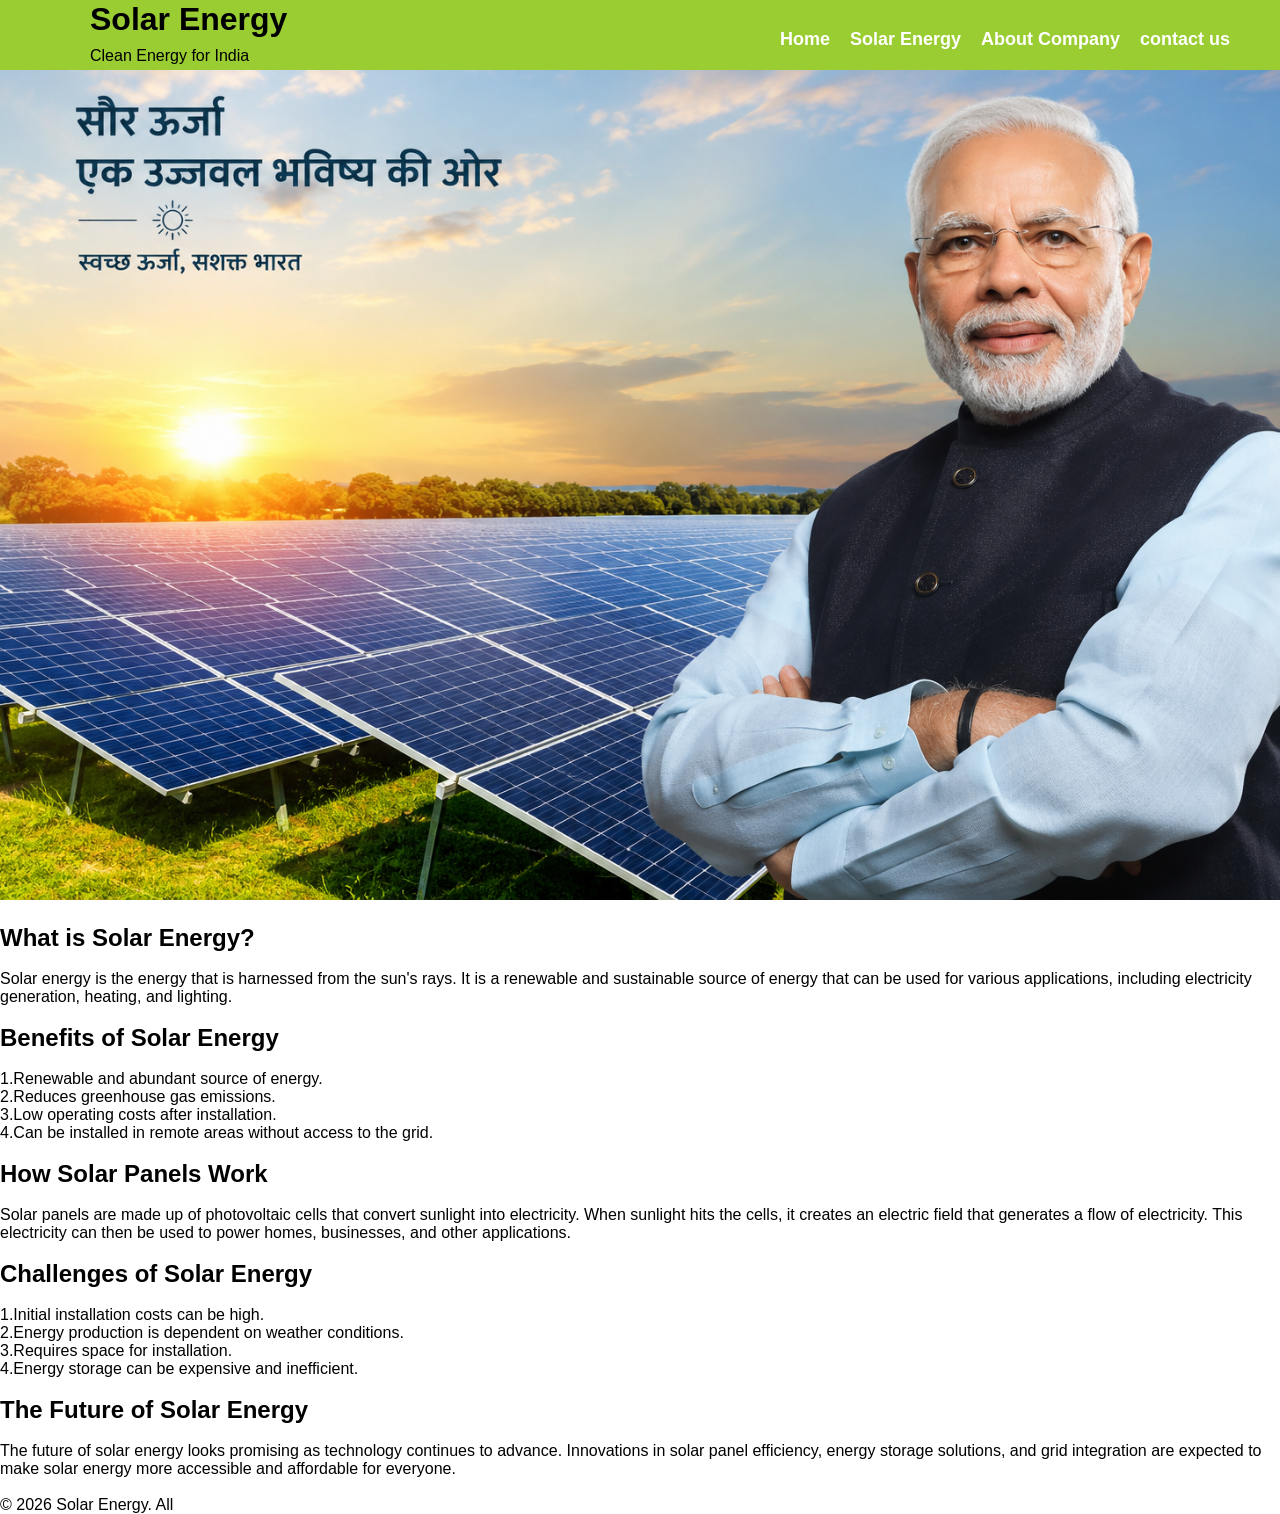
==== index.html @ 314f69fe "Add files via upload" ====
<!DOCTYPE html>
<html lang="en">

<head>
    <meta charset="UTF-8">
    <meta name="viewport" content="width=device-width, initial-scale=1.0">
    <title>Solar Energy</title>
    <link rel="stylesheet" href="solar.css">
</head>

<body>
    <div class="hero">
        <img class="back" src="solar.png" alt="Solar Energy" class="background-image">
        <header>
            <div class="Top-bar">
                <h1>Solar Energy</h1>
                <p> Clean Energy for India</p>
            </div>
            <nav>
                <ul>
                    <li><a href="index.html">Home</a></li>
                    <li><a href="index1.html">Solar Energy</a></li>
                    <li><a href="index2.html">About Company</a></li>
                    <li><a href="index3.html">contact us</a></li>
                </ul>
            </nav>
        </header>
        

        <main>
            <section>
                <h2>What is Solar Energy?</h2><br>
                <p>Solar energy is the energy that is harnessed from the sun's rays. It is a renewable and sustainable
                    source of energy that can be used for various applications, including electricity generation,
                    heating, and lighting.</p>
            </section><br>

            <section>
                <h2>Benefits of Solar Energy</h2><br>
                <ul>
                    <li>1.Renewable and abundant source of energy.</li>
                    <li>2.Reduces greenhouse gas emissions.</li>
                    <li>3.Low operating costs after installation.</li>
                    <li>4.Can be installed in remote areas without access to the grid.</li>
                </ul>
            </section><br>

            <section>
                <h2>How Solar Panels Work</h2><br>
                <p>Solar panels are made up of photovoltaic cells that convert sunlight into electricity. When sunlight
                    hits the cells, it creates an electric field that generates a flow of electricity. This electricity
                    can then be used to power homes, businesses, and other applications.</p>
            </section><br>
            <section>
                <h2>Challenges of Solar Energy</h2><br>
                <ul>
                    <li>1.Initial installation costs can be high.</li>
                    <li>2.Energy production is dependent on weather conditions.</li>
                    <li>3.Requires space for installation.</li>
                    <li>4.Energy storage can be expensive and inefficient.</li>
                </ul>
            </section><br>

            <section>
                <h2>The Future of Solar Energy</h2><br>
                <p>The future of solar energy looks promising as technology continues to advance. Innovations in solar
                    panel efficiency, energy storage solutions, and grid integration are expected to make solar energy
                    more accessible and affordable for everyone.</p>
            </section><br>
        </main>

        <footer>
            <p>&copy; 2026 Solar Energy. All


</body>

</html>
---- solar.css ----
*{
    margin: 0;
    padding: 0;
    box-sizing: border-box;
}
body{
    padding: 0px;
    margin: 0px;
    font-family: Arial, sans-serif;
}
main{
   margin-top: 0px;
   padding-top: 20px;
}


.banner, .hero, header{
    position: relative;
}
.Top-bar{
    margin: 0px;    
    display: flex;
    flex-direction: column;
    gap: 10px;
    padding: 12px 40px 8px 40px;
    line-height: 1.1;
    height: 60px;

}
.hero{
    position: relative;
    width: 100%;
    height: 100vh;

}

.hero img{
    width: 100%;
    height: 100vh;
    object-fit: cover;
}
header{
    position: absolute;
    top: -30px;
    width: 100%;
    left: 0;
    display: flex;
    justify-content: space-between;
    align-items:end;
    padding: 20px 50px;
    background: yellowgreen;
    z-index: 999;
   
}

logo.h1{
   color: #fff;
   align-items: end;
   font-size: 40px;
}
logo.p{
   color: #fff;
   font-size: 16px;
}
nav ul{
    list-style: none;
    display: flex;
}
nav ul li{
 margin-left: 20px;
 font-weight: bold;
}

nav ul li a{
   text-decoration: none;
   color: #fff;
   font-size: 18px;
   font-weight: bold;
   transition: color 0.3s ease;
}
.hero-text{
    position: absolute;
    top: 50%;
    left: 50%;
    transform: translate(-50%, -50%);
    color: #fff;
    text-align: center;
}
.hero-text h2{
   font-size: 60px;
   margin-bottom: 10px;
}
.hero-text p{
 font-size: 24px;
 margin-bottom: 20px;
}
.btn{
    display: inline-block;
    padding: 10px 20px;
    background-color: #fff;
    color: #333;
    text-decoration: none;
    font-size: 18px;
    border-radius: 5px;
    transition: background-color 0.3s ease;
}
.btn::after{
    background-color: #fff;
}
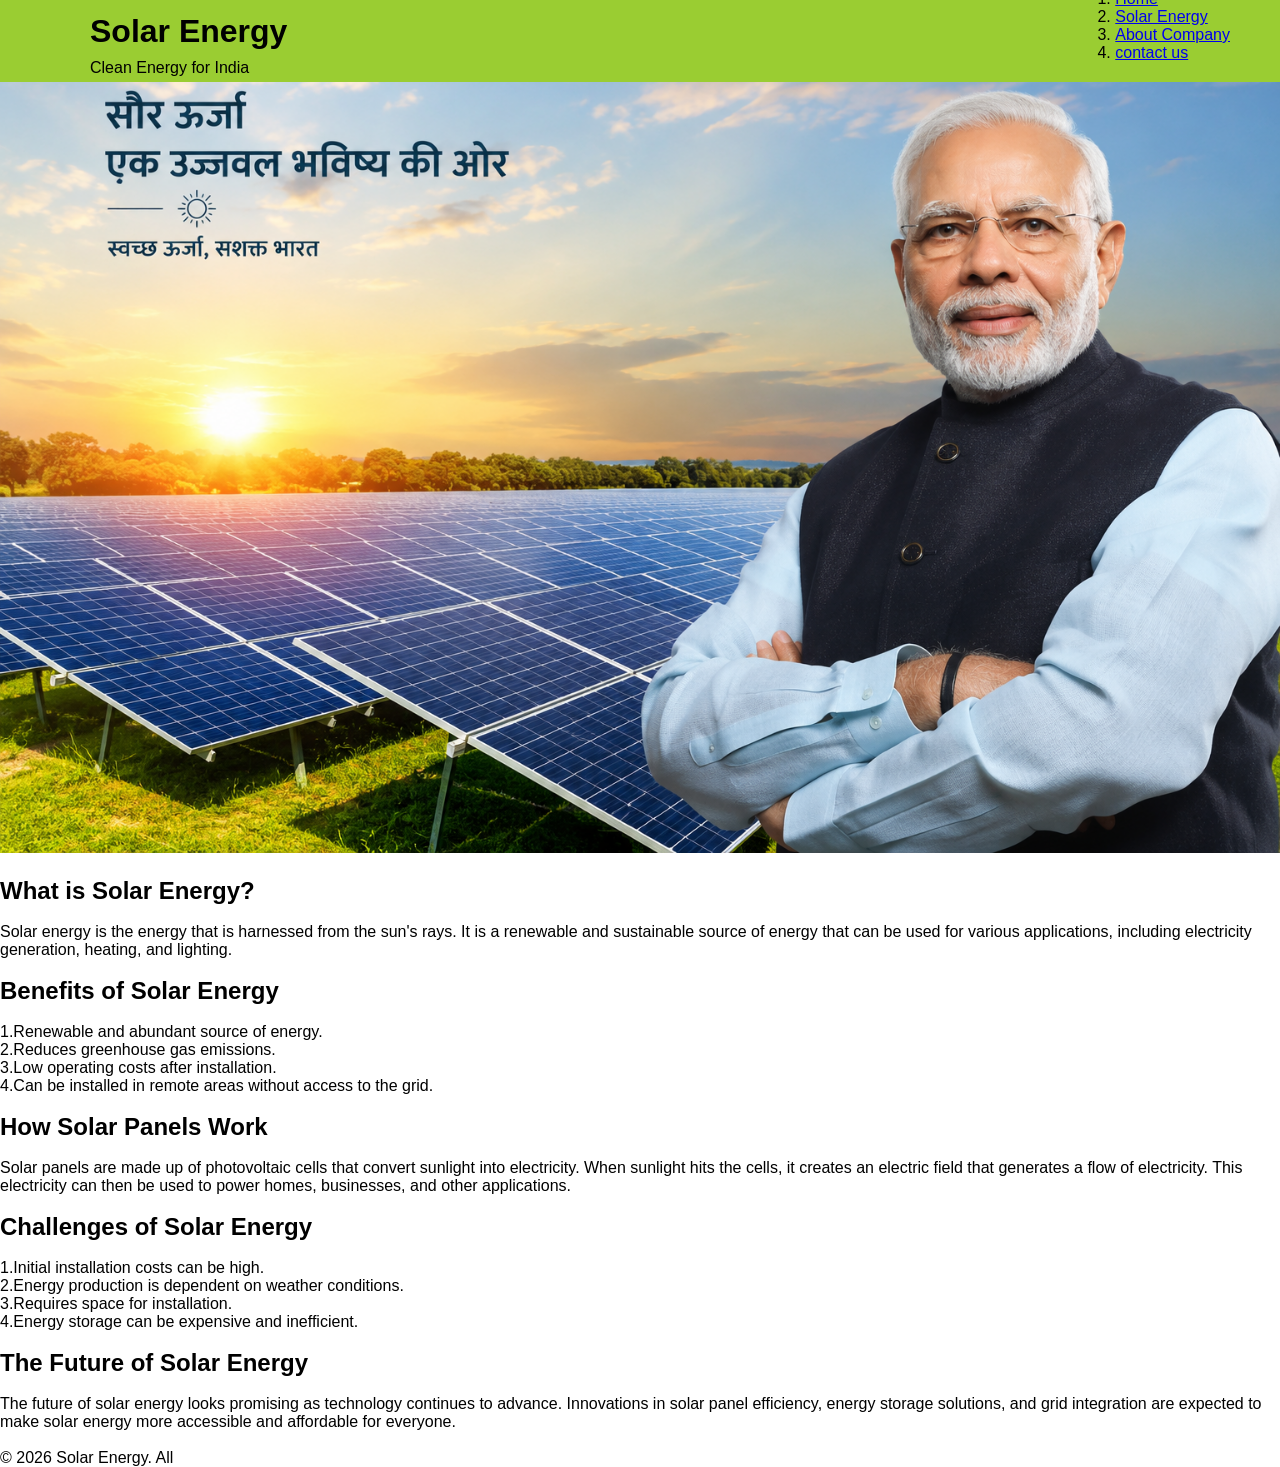
==== commit cc3593b7: "Update index.html" ====
--- a/index.html
+++ b/index.html
@@ -17,12 +17,12 @@
                 <p> Clean Energy for India</p>
             </div>
             <nav>
-                <ul>
+                <ol>
                     <li><a href="index.html">Home</a></li>
                     <li><a href="index1.html">Solar Energy</a></li>
                     <li><a href="index2.html">About Company</a></li>
                     <li><a href="index3.html">contact us</a></li>
-                </ul>
+                </ol>
             </nav>
         </header>
         
@@ -75,4 +75,4 @@
 
 </body>
 
-</html>+</html>
--- a/solar.css
+++ b/solar.css
@@ -13,10 +13,6 @@
    padding-top: 20px;
 }
 
-
-.banner, .hero, header{
-    position: relative;
-}
 .Top-bar{
     margin: 0px;    
     display: flex;
@@ -28,16 +24,13 @@
 
 }
 .hero{
-    position: relative;
-    width: 100%;
-    height: 100vh;
-
+    min-height: 60vh;
+    height: auto;
 }
 
 .hero img{
     width: 100%;
-    height: 100vh;
-    object-fit: cover;
+    height: auto;
 }
 header{
     position: absolute;
@@ -63,8 +56,9 @@
    font-size: 16px;
 }
 nav ul{
-    list-style: none;
+  list-style: row;
     display: flex;
+    justify-content: right
 }
 nav ul li{
  margin-left: 20px;
@@ -80,11 +74,14 @@
 }
 .hero-text{
     position: absolute;
+    display: flex;
+    gap: 15px;
     top: 50%;
     left: 50%;
     transform: translate(-50%, -50%);
     color: #fff;
     text-align: center;
+    font-size: 24px;
 }
 .hero-text h2{
    font-size: 60px;
@@ -106,4 +103,4 @@
 }
 .btn::after{
     background-color: #fff;
-}+}
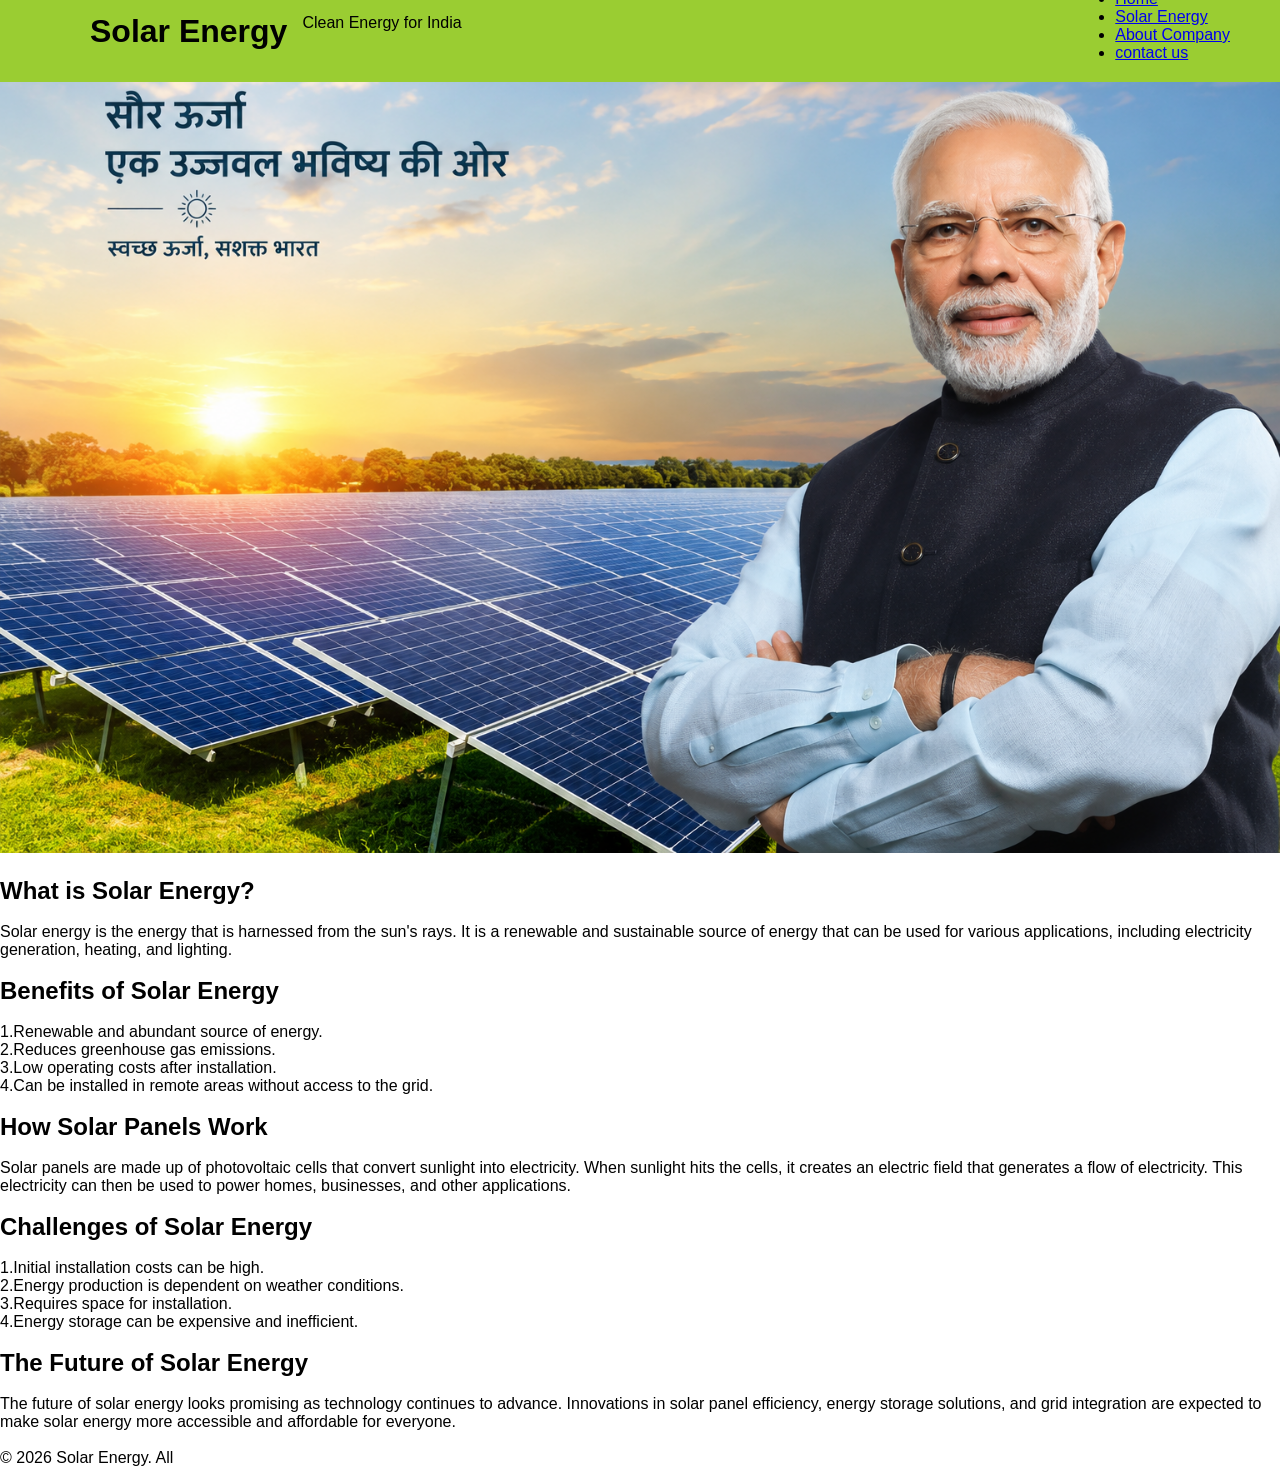
==== commit a4aa07e5: "Fix HTML formatting and structure" ====
--- a/index.html
+++ b/index.html
@@ -17,12 +17,12 @@
                 <p> Clean Energy for India</p>
             </div>
             <nav>
-                <ol>
+                <ul>
                     <li><a href="index.html">Home</a></li>
                     <li><a href="index1.html">Solar Energy</a></li>
                     <li><a href="index2.html">About Company</a></li>
                     <li><a href="index3.html">contact us</a></li>
-                </ol>
+                </ul>
             </nav>
         </header>
         
--- a/solar.css
+++ b/solar.css
@@ -16,8 +16,8 @@
 .Top-bar{
     margin: 0px;    
     display: flex;
-    flex-direction: column;
-    gap: 10px;
+    flex-direction: row;
+    gap: 15px;
     padding: 12px 40px 8px 40px;
     line-height: 1.1;
     height: 60px;
@@ -36,6 +36,7 @@
     position: absolute;
     top: -30px;
     width: 100%;
+    gap: 15px;
     left: 0;
     display: flex;
     justify-content: space-between;
@@ -55,17 +56,20 @@
    color: #fff;
    font-size: 16px;
 }
-nav ul{
-  list-style: row;
+nav ol{
+    list-style: none;
+    gap: 35px;
     display: flex;
-    justify-content: right
+    justify-content: center;
+    font-size: 24px;
+
 }
-nav ul li{
+nav ol li{
  margin-left: 20px;
  font-weight: bold;
 }
 
-nav ul li a{
+nav ol li a{
    text-decoration: none;
    color: #fff;
    font-size: 18px;
@@ -74,6 +78,7 @@
 }
 .hero-text{
     position: absolute;
+    list-style: row;
     display: flex;
     gap: 15px;
     top: 50%;
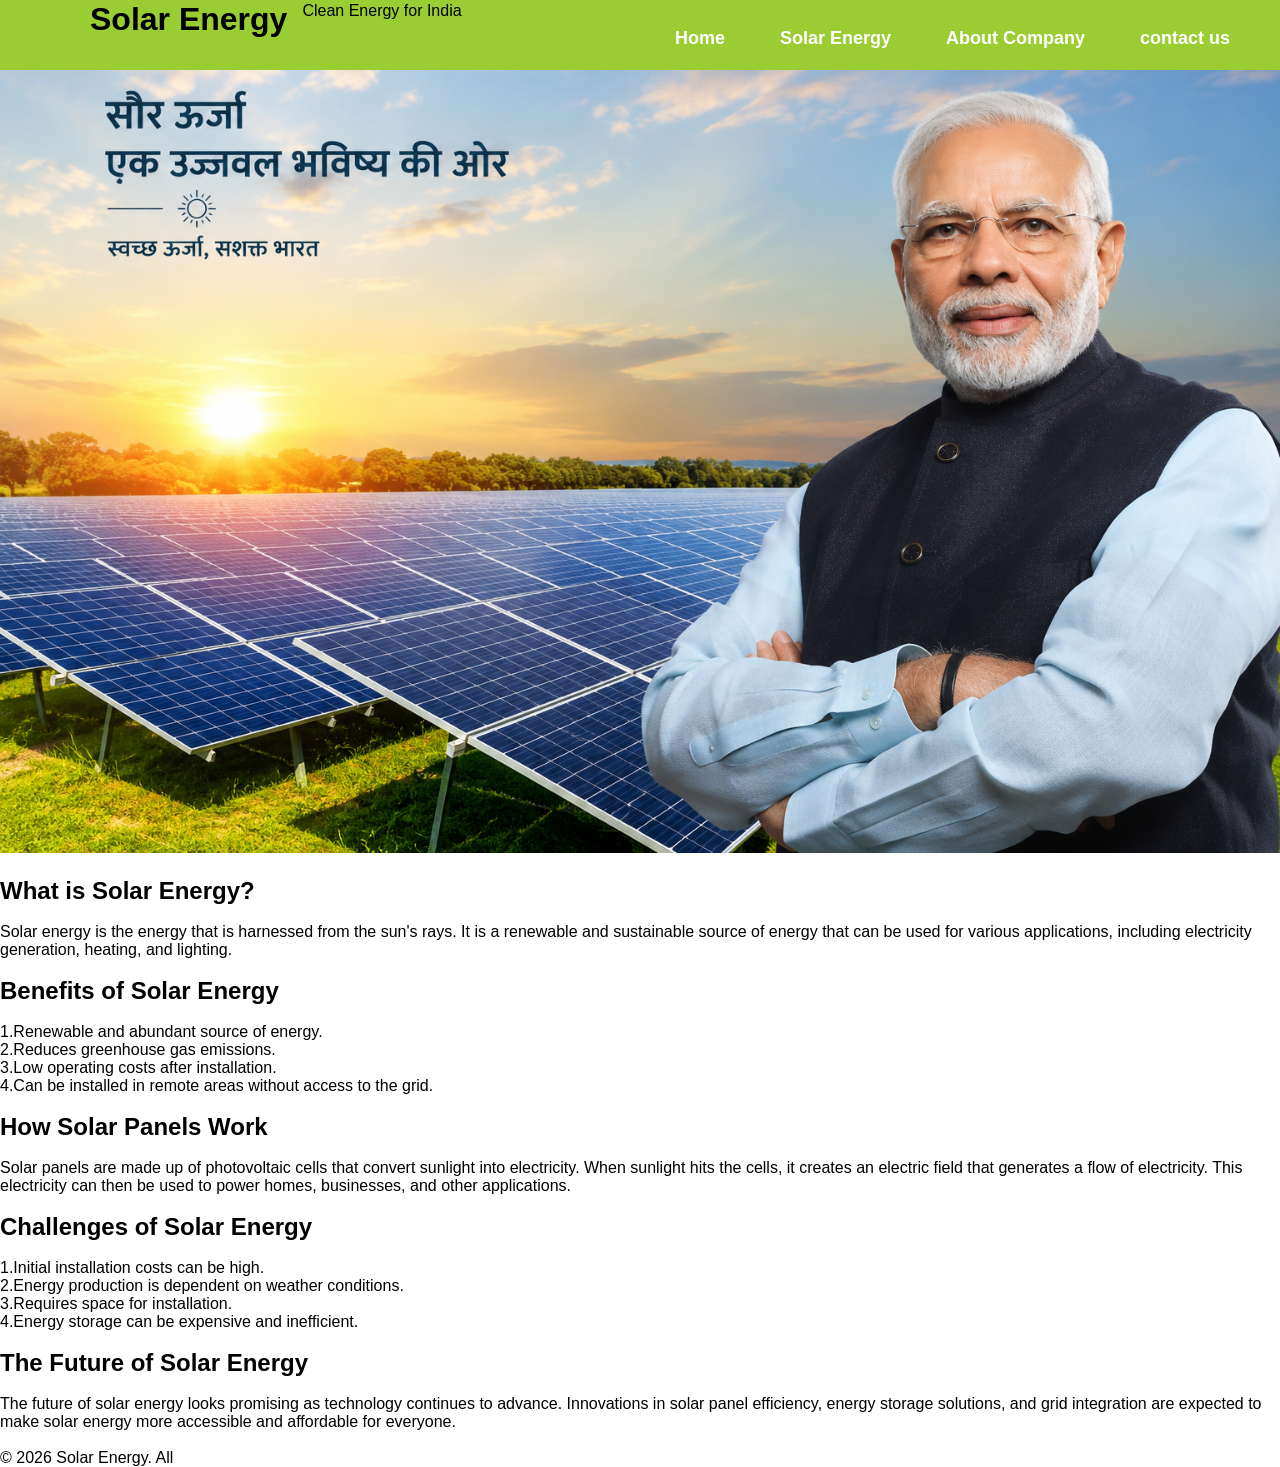
==== commit 2ecbeaa7: "Update index.html" ====
--- a/index.html
+++ b/index.html
@@ -3,7 +3,7 @@
 
 <head>
     <meta charset="UTF-8">
-    <meta name="viewport" content="width=device-width, initial-scale=1.0">
+    <meta name="viewport" content="width=device-width, height=device-height, initial-scale=1.0">
     <title>Solar Energy</title>
     <link rel="stylesheet" href="solar.css">
 </head>
@@ -18,10 +18,11 @@
             </div>
             <nav>
                 <ul>
-                    <li><a href="index.html">Home</a></li>
-                    <li><a href="index1.html">Solar Energy</a></li>
-                    <li><a href="index2.html">About Company</a></li>
-                    <li><a href="index3.html">contact us</a></li>
+                    <li><a  rudraksh >    </a></li>
+                    <li><a href="index.html">Home </a></li>
+                    <li><a href="index1.html">Solar Energy </a></li>
+                    <li><a href="index2.html">About Company </a></li>
+                    <li><a href="index3.html">contact us </a></li>
                 </ul>
             </nav>
         </header>
--- a/solar.css
+++ b/solar.css
@@ -56,7 +56,7 @@
    color: #fff;
    font-size: 16px;
 }
-nav ol{
+nav ul{
     list-style: none;
     gap: 35px;
     display: flex;
@@ -64,12 +64,12 @@
     font-size: 24px;
 
 }
-nav ol li{
+nav ul li{
  margin-left: 20px;
  font-weight: bold;
 }
 
-nav ol li a{
+nav ul li a{
    text-decoration: none;
    color: #fff;
    font-size: 18px;
